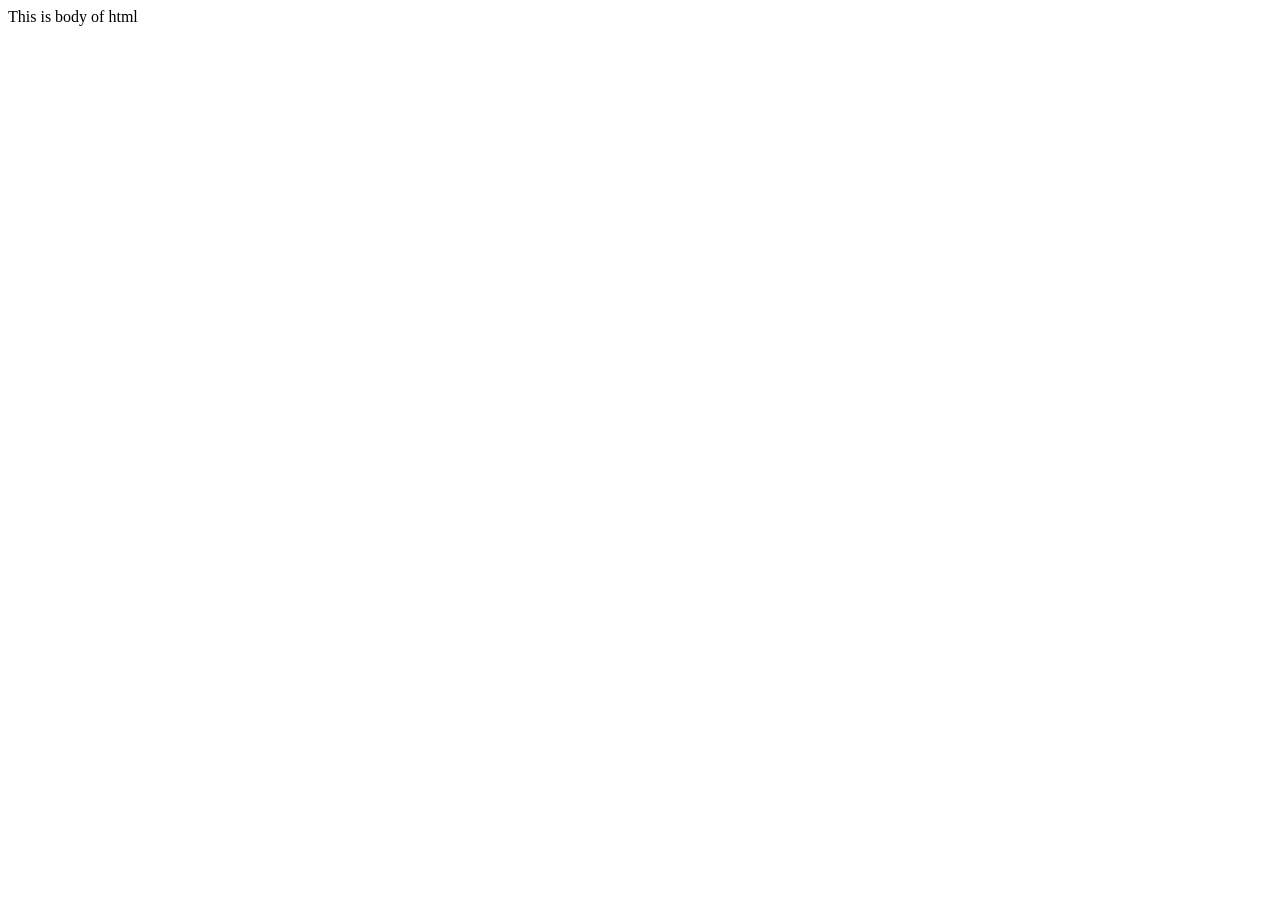
==== index.html @ 3e8c2562 "test" ====
<!doctype html>
<html lang="en">
  <head>
    <meta charset="UTF-8" />
    <meta name="viewport" content="width=device-width, initial-scale=1.0" />
    <title>My Portfolio</title>
  </head>
  <body>
    This is body of html
  </body>
</html>
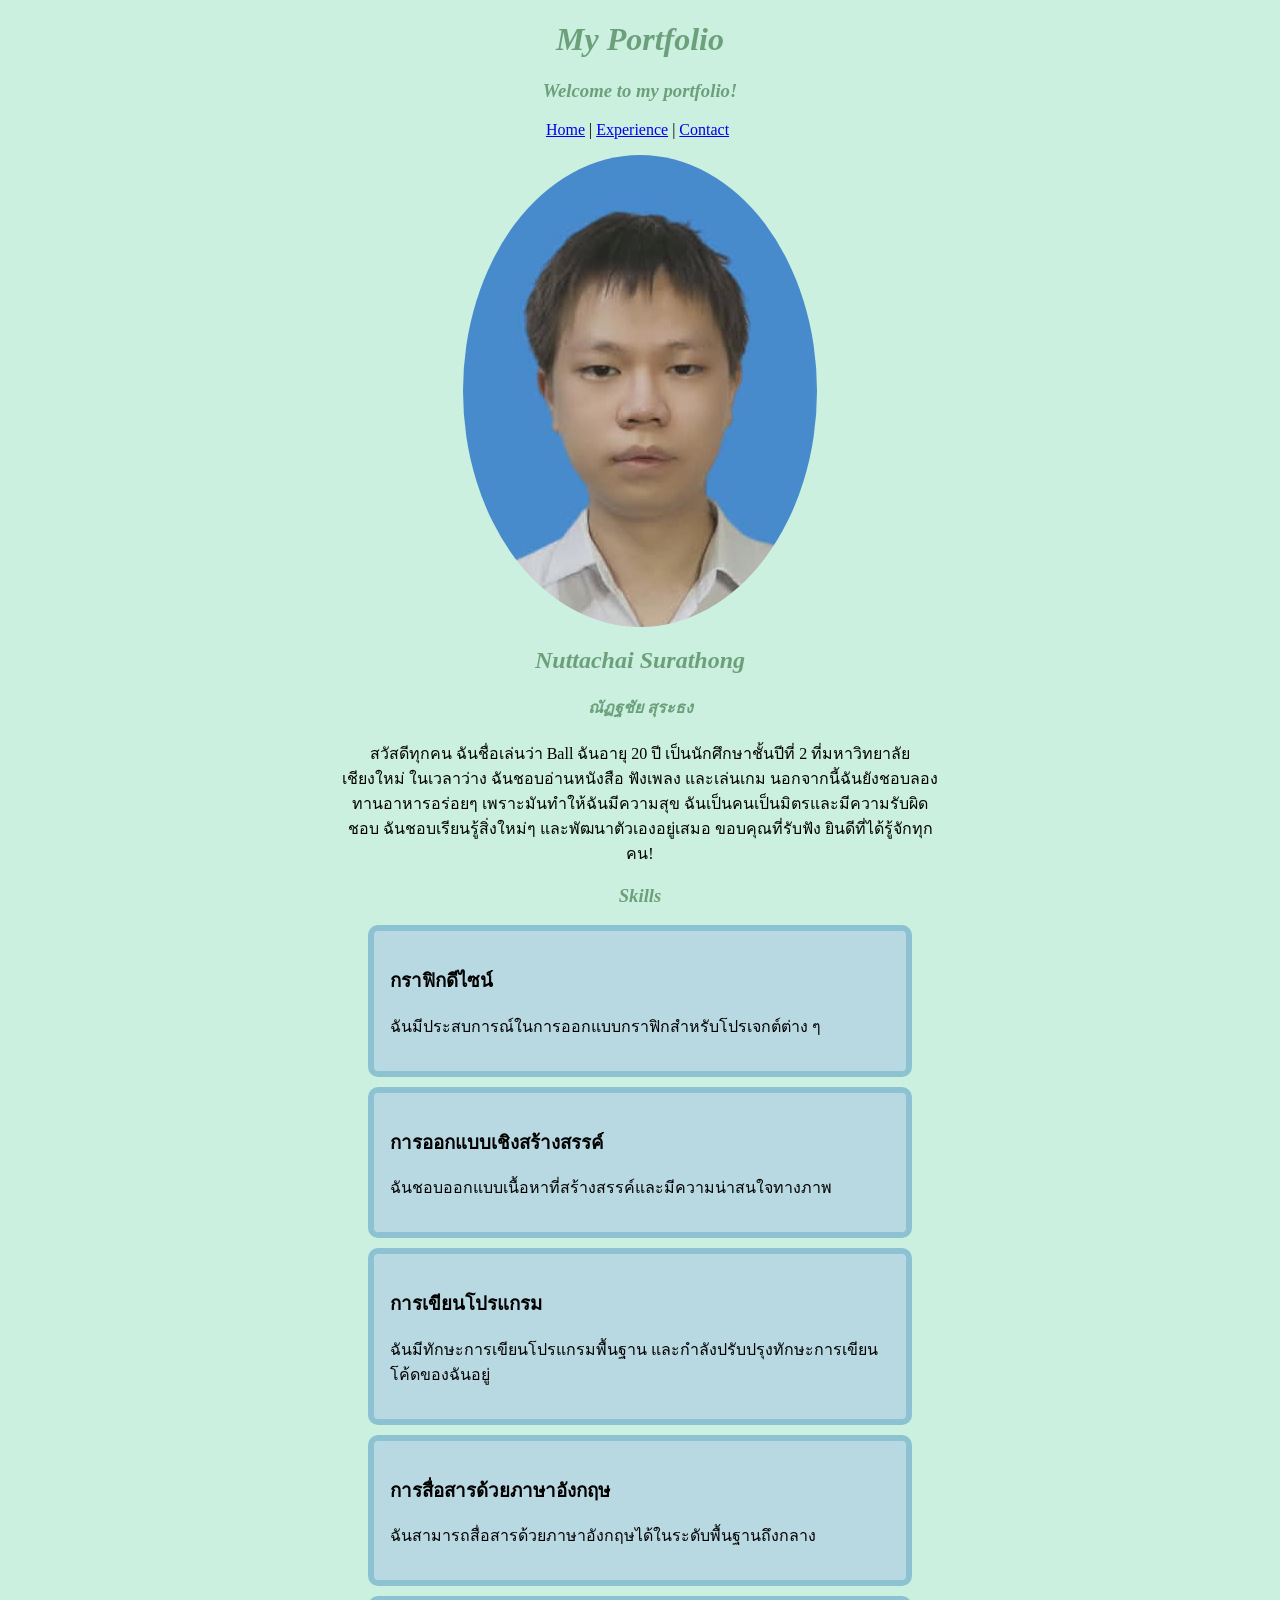
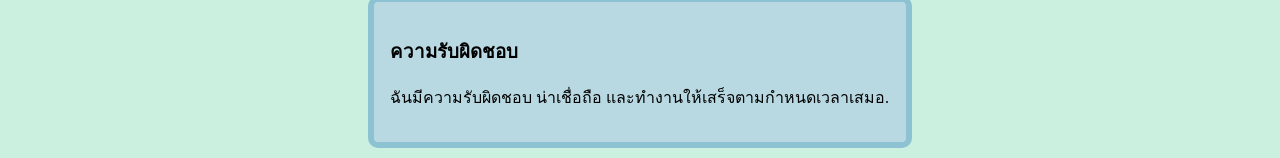
==== commit 0dec1621: "comple02" ====
--- a/index.html
+++ b/index.html
@@ -3,9 +3,61 @@
   <head>
     <meta charset="UTF-8" />
     <meta name="viewport" content="width=device-width, initial-scale=1.0" />
-    <title>My Portfolio</title>
+    <link rel="stylesheet" href="styles.css" />
+    <title>Home</title>
   </head>
   <body>
-    This is body of html
+    <style>
+      body {
+        background-color: #cbf0e0;
+      }
+    </style>
+    <h1 class="center-header">My Portfolio</h1>
+    <h3 class="center-header">Welcome to my portfolio!</h3>
+    <p style="text-align: center; margin-right: 5px">
+      <a href="index.html">Home</a>
+      |
+      <a href="EXP.html">Experience</a>
+      |
+      <a href="contact.html">Contact</a>
+    </p>
+    <img
+      src="My photo.jpg"
+      alt="My Photo"
+      style="display: block; margin: 0 auto; border-radius: 50%"
+    />
+    <h2 class="center-header">Nuttachai Surathong</h2>
+    <h4 class="center-header">ณัฏฐชัย สุระธง</h4>
+    <p style="text-align: center; max-width: 600px; margin: 0 auto">
+      สวัสดีทุกคน ฉันชื่อเล่นว่า Ball ฉันอายุ 20 ปี เป็นนักศึกษาชั้นปีที่ 2
+      ที่มหาวิทยาลัยเชียงใหม่ ในเวลาว่าง ฉันชอบอ่านหนังสือ ฟังเพลง และเล่นเกม
+      นอกจากนี้ฉันยังชอบลองทานอาหารอร่อยๆ เพราะมันทำให้ฉันมีความสุข
+      ฉันเป็นคนเป็นมิตรและมีความรับผิดชอบ ฉันชอบเรียนรู้สิ่งใหม่ๆ
+      และพัฒนาตัวเองอยู่เสมอ ขอบคุณที่รับฟัง ยินดีที่ได้รู้จักทุกคน!
+    </p>
+    <h3 class="center-header">Skills</h3>
+    <div class="skill-container">
+      <h3>กราฟิกดีไซน์</h3>
+      <p>ฉันมีประสบการณ์ในการออกแบบกราฟิกสำหรับโปรเจกต์ต่าง ๆ</p>
+    </div>
+    <div class="skill-container">
+      <h3>การออกแบบเชิงสร้างสรรค์</h3>
+      <p>ฉันชอบออกแบบเนื้อหาที่สร้างสรรค์และมีความน่าสนใจทางภาพ</p>
+    </div>
+    <div class="skill-container">
+      <h3>การเขียนโปรแกรม</h3>
+      <p>
+        ฉันมีทักษะการเขียนโปรแกรมพื้นฐาน
+        และกำลังปรับปรุงทักษะการเขียนโค้ดของฉันอยู่
+      </p>
+    </div>
+    <div class="skill-container">
+      <h3>การสื่อสารด้วยภาษาอังกฤษ</h3>
+      <p>ฉันสามารถสื่อสารด้วยภาษาอังกฤษได้ในระดับพื้นฐานถึงกลาง</p>
+    </div>
+    <div class="skill-container">
+      <h3>ความรับผิดชอบ</h3>
+      <p>ฉันมีความรับผิดชอบ น่าเชื่อถือ และทำงานให้เสร็จตามกำหนดเวลาเสมอ.</p>
+    </div>
   </body>
 </html>
--- a/styles.css
+++ b/styles.css
@@ -0,0 +1,15 @@
+.center-header {
+    color: #17582086;
+    text-align: center;
+    font-style: italic;
+}
+.skill-container {
+    border: 6px solid rgb(140, 194, 210);
+    border-radius: 10px;
+    background-color: #b9d9e2;
+    width: 500px;
+    margin-left: auto;
+    margin-right: auto;
+    padding: 1rem;
+    margin-bottom: 10px;
+}
